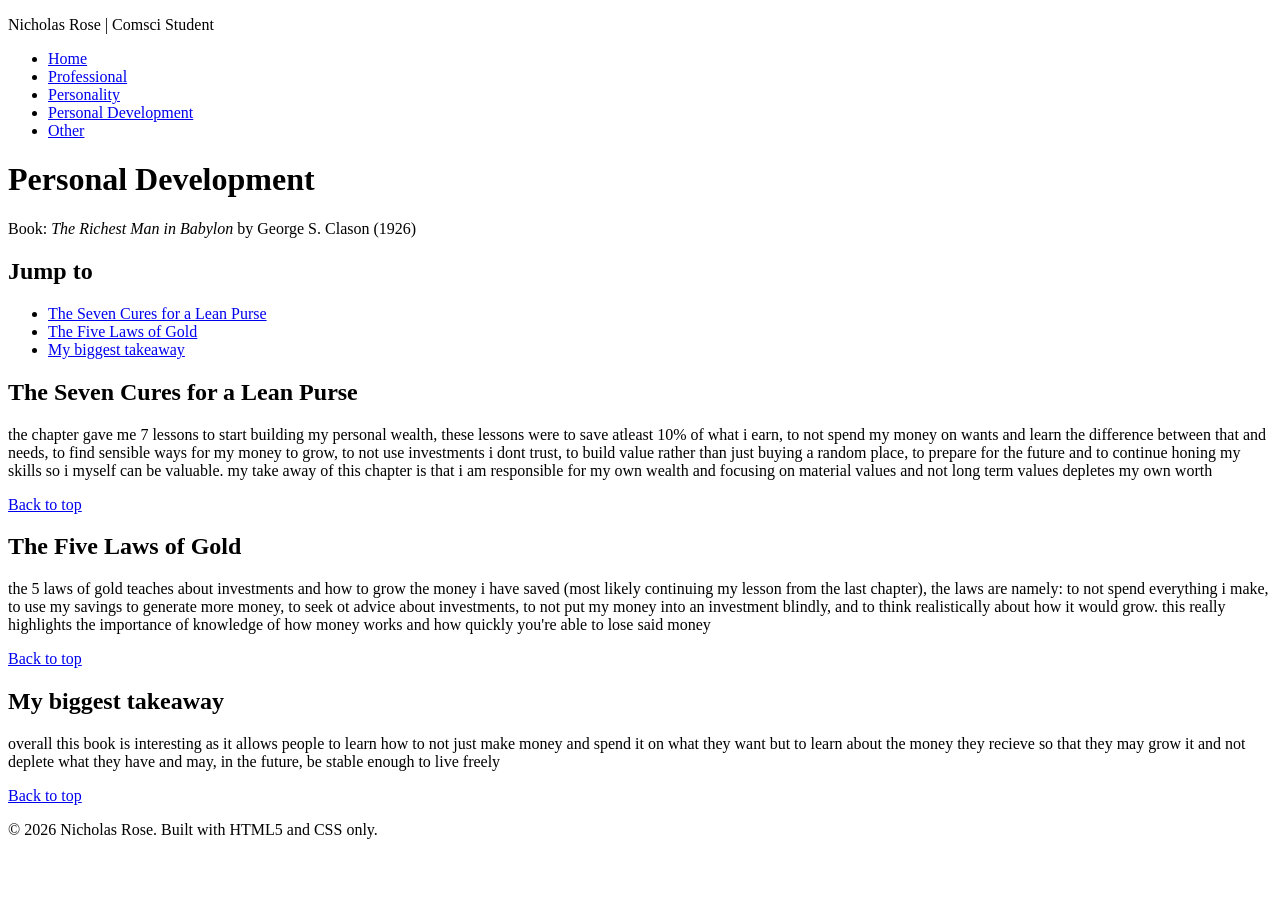
==== development.html @ a9ba66ae "Create development.html for personal development section" ====
<!DOCTYPE html>
<html lang="en">
  
<head>
  <meta charset="UTF-8">
  <meta name="viewport" content="width=device-width, initial-scale=1.0">
  <title>Personal Development | Nicholas Rose Portfolio</title>
  <link rel="stylesheet" href="../style.css">
  
</head>
<body>
  <header id="site-header">
    <p>Nicholas Rose | Comsci Student</p>
    <nav>
      <ul>
        <li><a href="../index.html">Home</a></li>
        <li><a href="professional.html">Professional</a></li>
        <li><a href="personality.html">Personality</a></li>
        <li><a href="development.html">Personal Development</a></li>
        <li><a href="other.html">Other</a></li>
      </ul>
    </nav>
    
  </header>
  <main> 
    <h1 id="top">Personal Development</h1>
    <p>Book: <em>The Richest Man in Babylon</em> by George S. Clason (1926)</p>
    <section class="card">
      <h2>Jump to</h2>
      <ul>
        <li><a href="#cures">The Seven Cures for a Lean Purse</a></li>
        <li><a href="#laws">The Five Laws of Gold</a></li>
        <li><a href="#takeaway">My biggest takeaway</a></li>
      </ul>
      
    </section>
    <section class="card" id="cures">
      <h2>The Seven Cures for a Lean Purse</h2>
      <p><span class="todo">the chapter gave me 7 lessons to start building my personal wealth, these lessons were to save atleast 10% of what i earn, to not spend my money on wants and learn the difference between that and needs, to find sensible ways for my money to grow, to not use investments i dont trust, to build value rather than just buying a random place, to prepare for the future and to continue honing my skills so i myself can be valuable. my take away of this chapter is that i am responsible for my own wealth and focusing on material values and not long term values depletes my own worth</span></p>
      <a href="#top">Back to top</a>
      
    </section>
    <section class="card" id="laws">
      <h2>The Five Laws of Gold</h2>
      <p><span class="todo">the 5 laws of gold teaches about investments and how to grow the money i have saved (most likely continuing my lesson from the last chapter),  the laws are namely: to not spend everything i make, to use my savings to generate more money, to seek ot advice about investments, to not put my money into an investment blindly, and to think realistically about how it would grow. this really highlights the importance of knowledge of how money works and how quickly you're able to lose said money</span></p>
      <a href="#top">Back to top</a>
      
    </section>
    <section class="card" id="takeaway">
      <h2>My biggest takeaway</h2>
      <p><span class="todo">overall this book is interesting as it allows people to learn how to not just make money and spend it on what they want but to learn about the money they recieve so that they may grow it and not deplete what they have and may, in the future, be stable enough to live freely</span></p>
      <a href="#top">Back to top</a>
      
    </section>
  </main>
  <footer><p>&copy; 2026 Nicholas Rose. Built with HTML5 and CSS only.</p></footer>
</body>
</html>
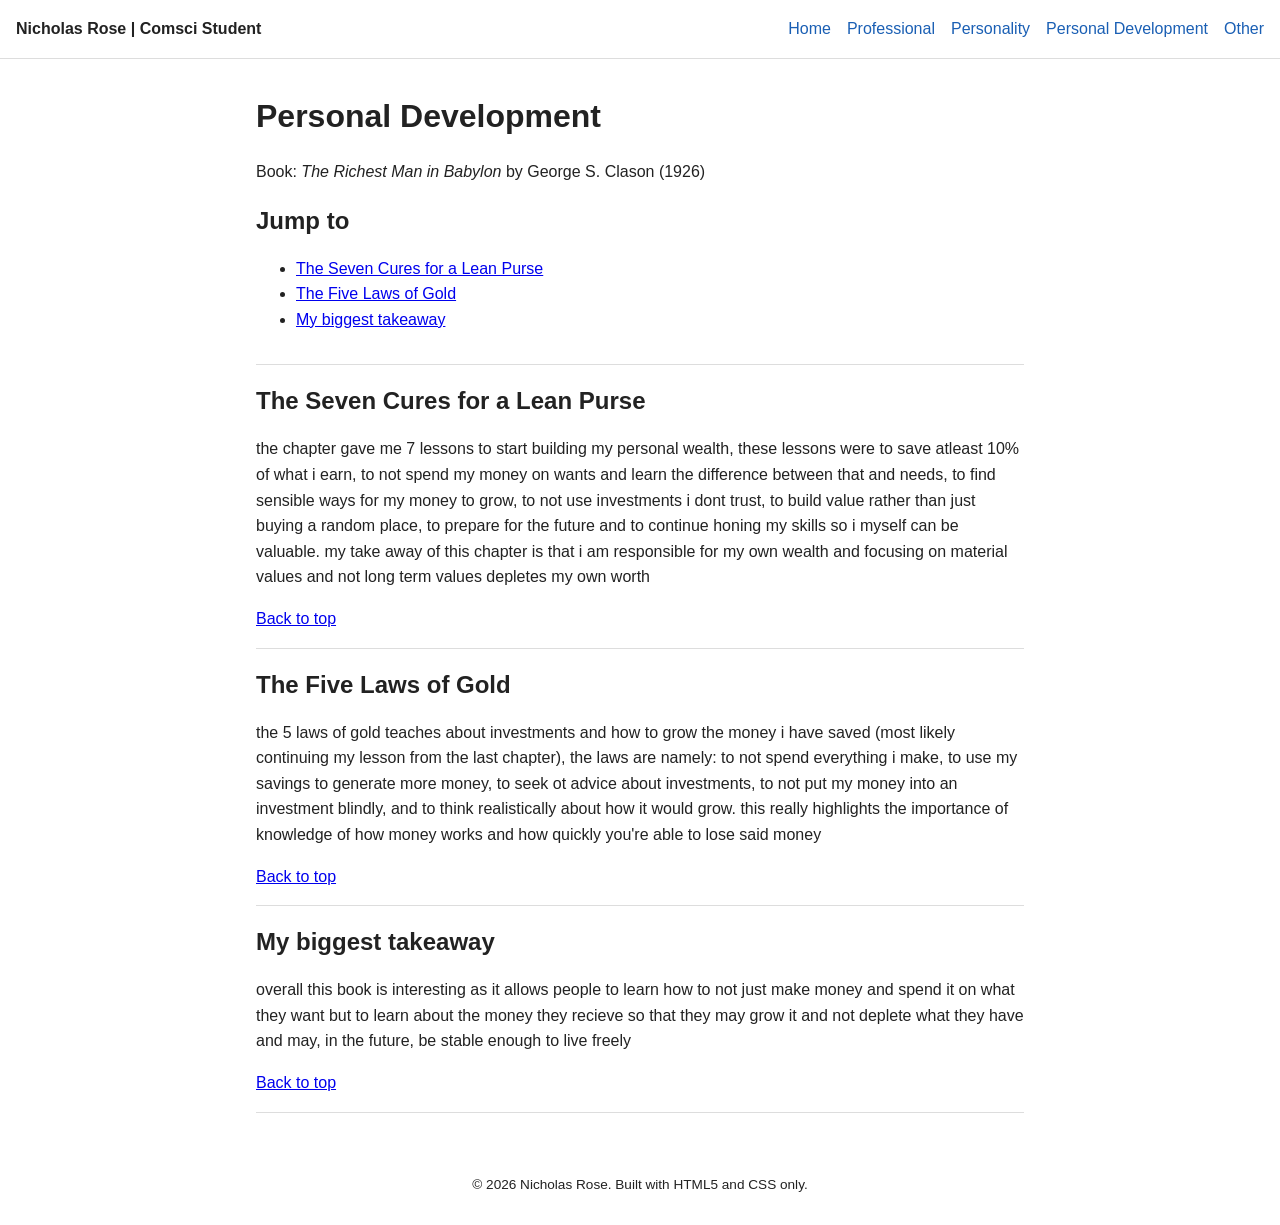
==== commit 4d2e2e8b: "Update stylesheet link in development.html" ====
--- a/development.html
+++ b/development.html
@@ -5,7 +5,7 @@
   <meta charset="UTF-8">
   <meta name="viewport" content="width=device-width, initial-scale=1.0">
   <title>Personal Development | Nicholas Rose Portfolio</title>
-  <link rel="stylesheet" href="../style.css">
+  <link rel="stylesheet" href="design.css">
   
 </head>
 <body>
--- a/design.css
+++ b/design.css
@@ -0,0 +1,55 @@
+
+:root {
+  --text: #222222;
+  --bg: #ffffff;
+  --accent: #1a5fb4;
+  --line: #dddddd;
+  --soft: #f0f0f0;
+  --font: Arial, Helvetica, sans-serif;
+}
+
+
+* { box-sizing: border-box; }                       
+body {                                              
+  margin: 0;
+  font-family: var(--font);
+  font-size: 1rem;
+  line-height: 1.6;
+  color: var(--text);
+  background: var(--bg);
+}
+
+h1, h2, h3 { line-height: 1.3; }                    
+
+#site-header { padding: 1rem; border-bottom: 1px solid var(--line); }   
+#site-header p { margin: 0; font-weight: bold; }    
+
+nav ul { list-style: none; display: flex; flex-wrap: wrap; gap: 1rem; margin: 0.5rem 0 0; padding: 0; }
+nav > ul > li > a { color: var(--accent); text-decoration: none; }   
+nav a:hover { text-decoration: underline; }         
+
+main { max-width: 800px; margin: 0 auto; padding: 1rem; }
+
+.card { padding-bottom: 1rem; margin-bottom: 1rem; border-bottom: 1px solid var(--line); }   
+.card h2 + p { margin-top: 0; }                     
+a[href^="http"] { color: var(--accent); }           
+
+.id-photo { width: 100%; max-width: 280px; border: 1px solid var(--line); }
+.table-wrap { overflow-x: auto; }
+table { border-collapse: collapse; width: 100%; }
+th, td { border: 1px solid var(--line); padding: 0.4rem; text-align: left; }
+th { background: var(--soft); }
+blockquote { margin: 1rem 0; padding-left: 1rem; border-left: 3px solid var(--line); }
+.ref { padding-left: 2rem; text-indent: -2rem; }    
+footer { text-align: center; padding: 1rem; font-size: 0.85rem; }
+
+ 
+
+.grid { display: grid; grid-template-columns: 1fr; gap: 1rem; }
+@media (min-width: 600px) {
+  .grid { grid-template-columns: 1fr 1fr; }
+}
+@media (min-width: 950px) {
+  #site-header { display: flex; justify-content: space-between; align-items: center; }
+  nav ul { margin: 0; }
+}
